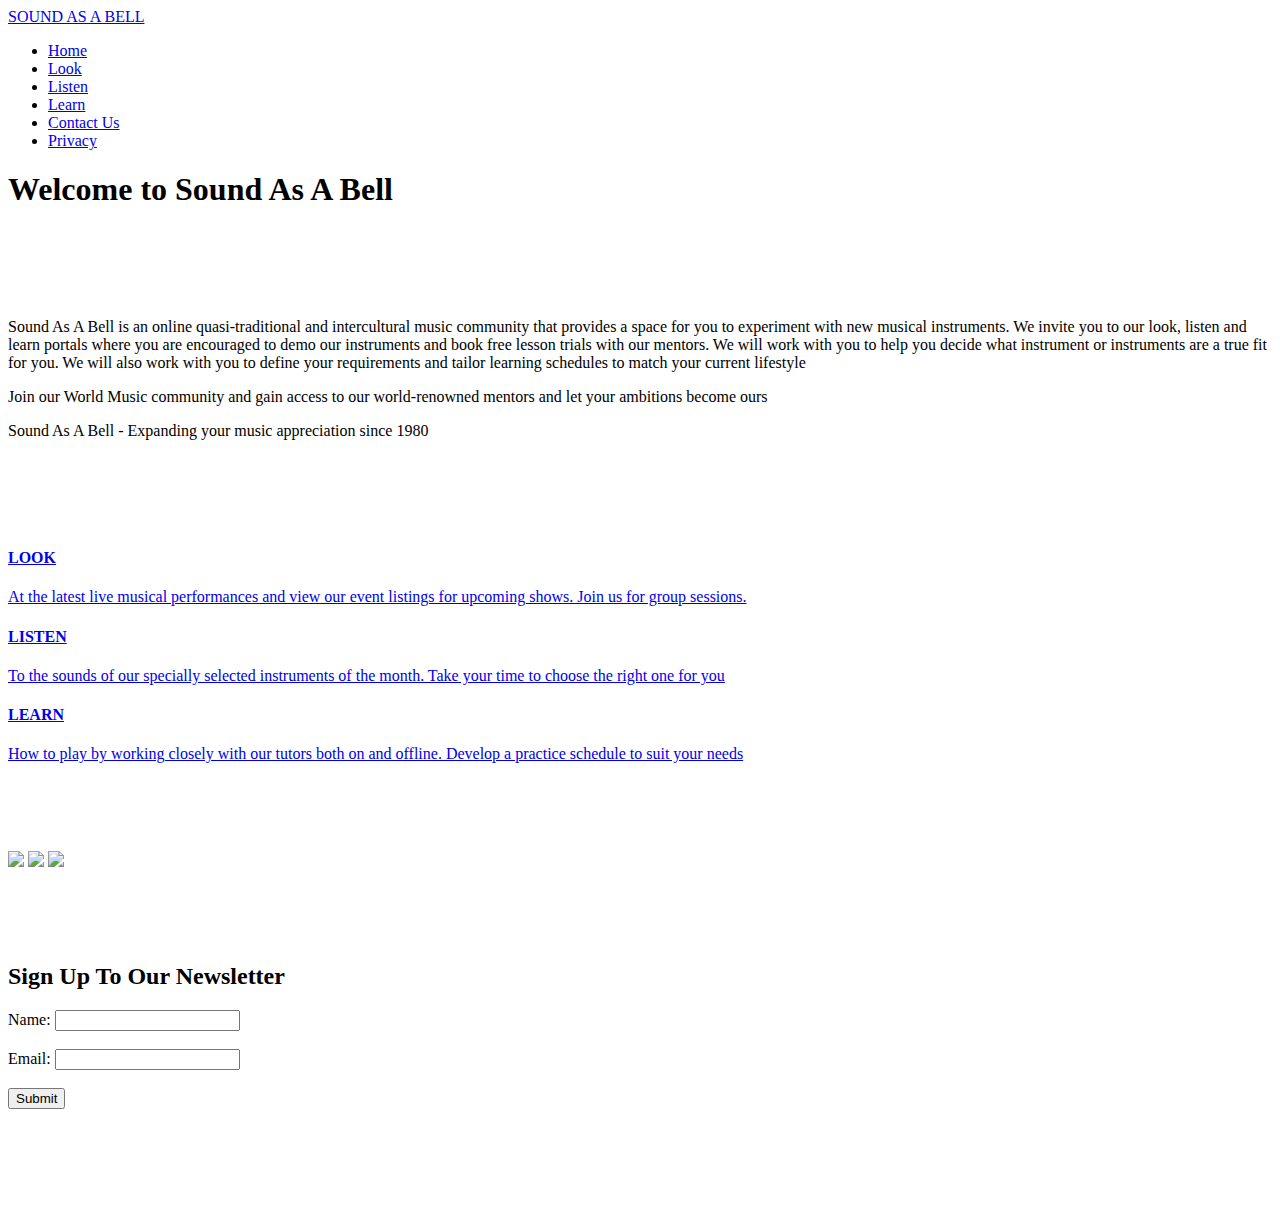
==== index.html @ 8462d066 "Rename soundasabell22/index.html to index.html" ====
<!DOCTYPE html>
<html lang="en">
	<head>
		<title>Sound As A Bell</title>
			<meta charset="utf-8">
			<meta name="description" content="learning and listening to world musical instruments">
			<meta name="keywords" content="music, musical, instruments, world, worldwide, listen, learn">
			<meta name="viewport" content="width-device-width, initial-scale=1">

			<!--External CSS sheet-->
			<link rel="stylesheet" href="css/landing.css">
			<link rel="stylesheet" href="https://cdn.jsdelivr.net/npm/bootstrap@5.1.3/dist/css/bootstrap.min.css"  integrity="sha384-1BmE4kWBq78iYhFldvKuhfTAU6auU8tT94WrHftjDbrCEXSU1oBoqyl2QvZ6jIW3" crossorigin="anonymous">
			<script src="https://ajax.googleapis.com/ajax/libs/jquery/3.3.1/jquery.min.js"></script>
	</head>
	<body>
	<!--HEADER-->
		<nav class="navbar navbar-fixed-top">
			<div class="container-fluid">
				<div class="navbar-header">
					<a class="navbar-brand" href="index.html">SOUND AS A BELL</a>
						</div>
							<ul class="navbar-brand">
								<li><a href="index.html">Home</a></li>
								<li><a href="look/look.html">Look</a></li>
								<li><a href="listen/listen.html">Listen</a></li>
								<li><a href="learn/learn.html">Learn</a></li>
								<li><a href="contact/contact.html">Contact Us</a></li>
								<li><a href="privacy/privacy.html">Privacy</a></li>
							</ul>
						<div>
				</nav>

		<header class="landing">
			<h1 class="landingHeader">Welcome to Sound As A Bell</h1>
		</header>

		<br></br>
			<div class="landingLine">
			</div>
		<br></br>

		<!--LANDING CONTENT-->
	
			<div class="landingSect">
				<p> Sound As A Bell is an online quasi-traditional and intercultural music
				community that provides a space for you to experiment with new musical
				instruments. We invite you to our look, listen and learn portals where you are
				encouraged to demo our instruments and book free lesson trials with our
				mentors. We will work with you to help you decide what instrument or
				instruments are a true fit for you. We will also work with you
				to define your requirements and tailor learning schedules to match your
				current lifestyle </p>

				<p>Join our World Music community and gain access to our world-renowned
				mentors and let your ambitions become ours </p>

				<p>Sound As A Bell - Expanding your music appreciation since 1980 </p>
			</div>

		<br></br>
			<div class="landingLine">
			</div>
		<br></br>

		<!--FEATURE-->
			<div class="landingContent1">

				<!--LANDING COL 1-3-->
					<a href="look/look.html">
						<div class="landingCol">
							<h4>LOOK</h4>
							<p>At the latest live musical performances and view our event listings for upcoming shows. Join us for group sessions.</p>
						</div>
					</a>

					<a href="listen/listen.html">
						<div class="landingCol">
							<h4>LISTEN</h4>
							<p>To the sounds of our specially selected instruments of the month. Take your time to choose the right one for you</p>
						</div>
					</a>

					<a href="learn/learn.html">
						<div class="landingCol">
							<h4>LEARN</h4>
							<p>How to play by working closely with our tutors both on and offline. Develop a practice schedule to suit your needs</p>
						</div>
					</a>
			</div>

		<br></br>

			<div class="landingLine">
			</div>

		<br></br>

		<div class="landingGallery">
				<a href="contact/contact.html"><img src="images/harp.jpg"></a>
				<a href="contact/contact.html"><img src="images/drum.jpg"></a>
				<a href="contact/contact.html"><img src="images/nyckleharpa.jpg"></a>
		</div>

		<br></br>
			<div class="landingLine">
			</div>
		<br></br>

		<!--NEWSLETTER-->
			<div class="newsletter">
				<h2>Sign Up To Our Newsletter</h2>
					<form id="formNewsletter" onsubmit="formSubmission(); return false">

					        Name: <input type="text" id="name"/><br/><br/>

					        Email: <input type="email" id="email"/><br/><br/>

					        <button onclick="formSubmission()">Submit</button>
					    	<p id="confirm"</p>

			    		</form>
			</div>

    		<br></br>
			<div class="landingLine">
			</div>
		<br></br>

<script src="script/script.js"></script>
<script src="https://cdn.jsdelivr.net/npm/bootstrap@5.1.3/dist/js/bootstrap.bundle.min.js" integrity="sha384-ka7Sk0Gln4gmtz2MlQnikT1wXgYsOg+OMhuP+IlRH9sENBO0LRn5q+8nbTov4+1p" crossorigin="anonymous"></script>

 </body>
 </html>
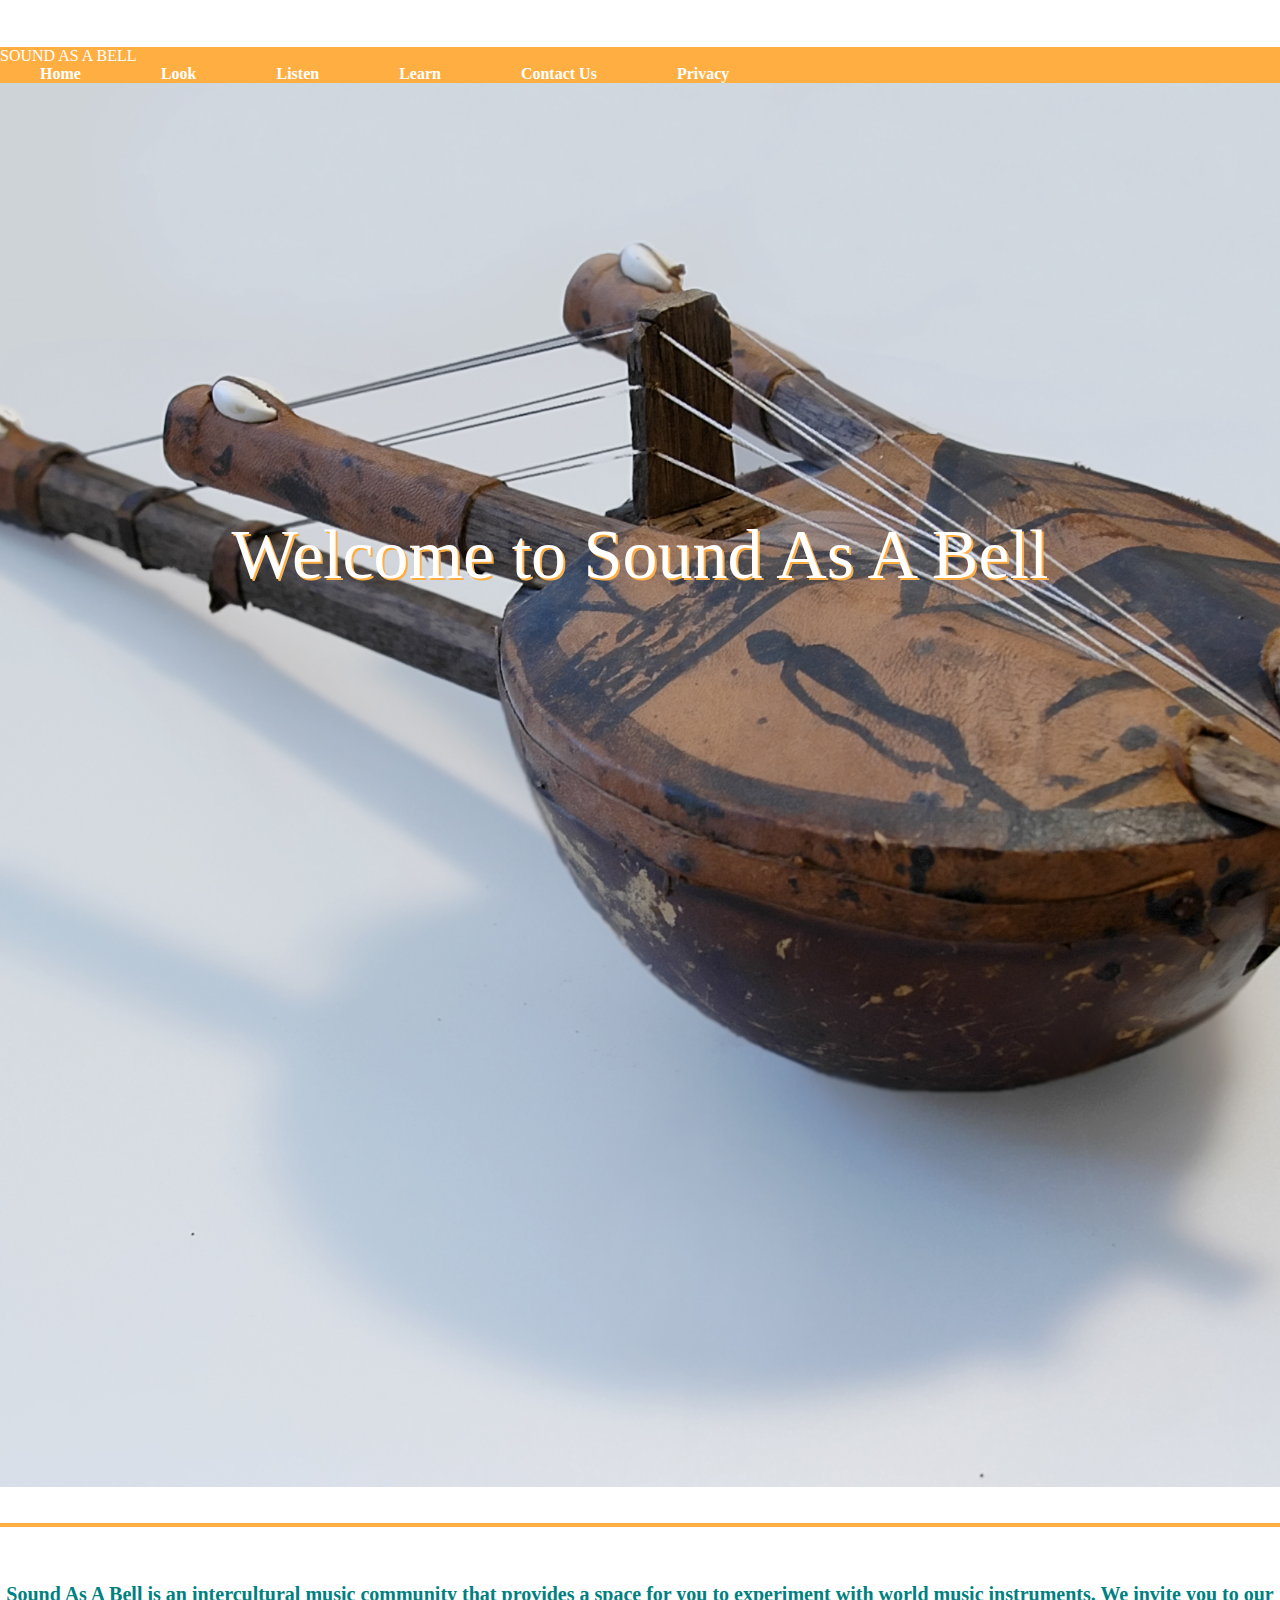
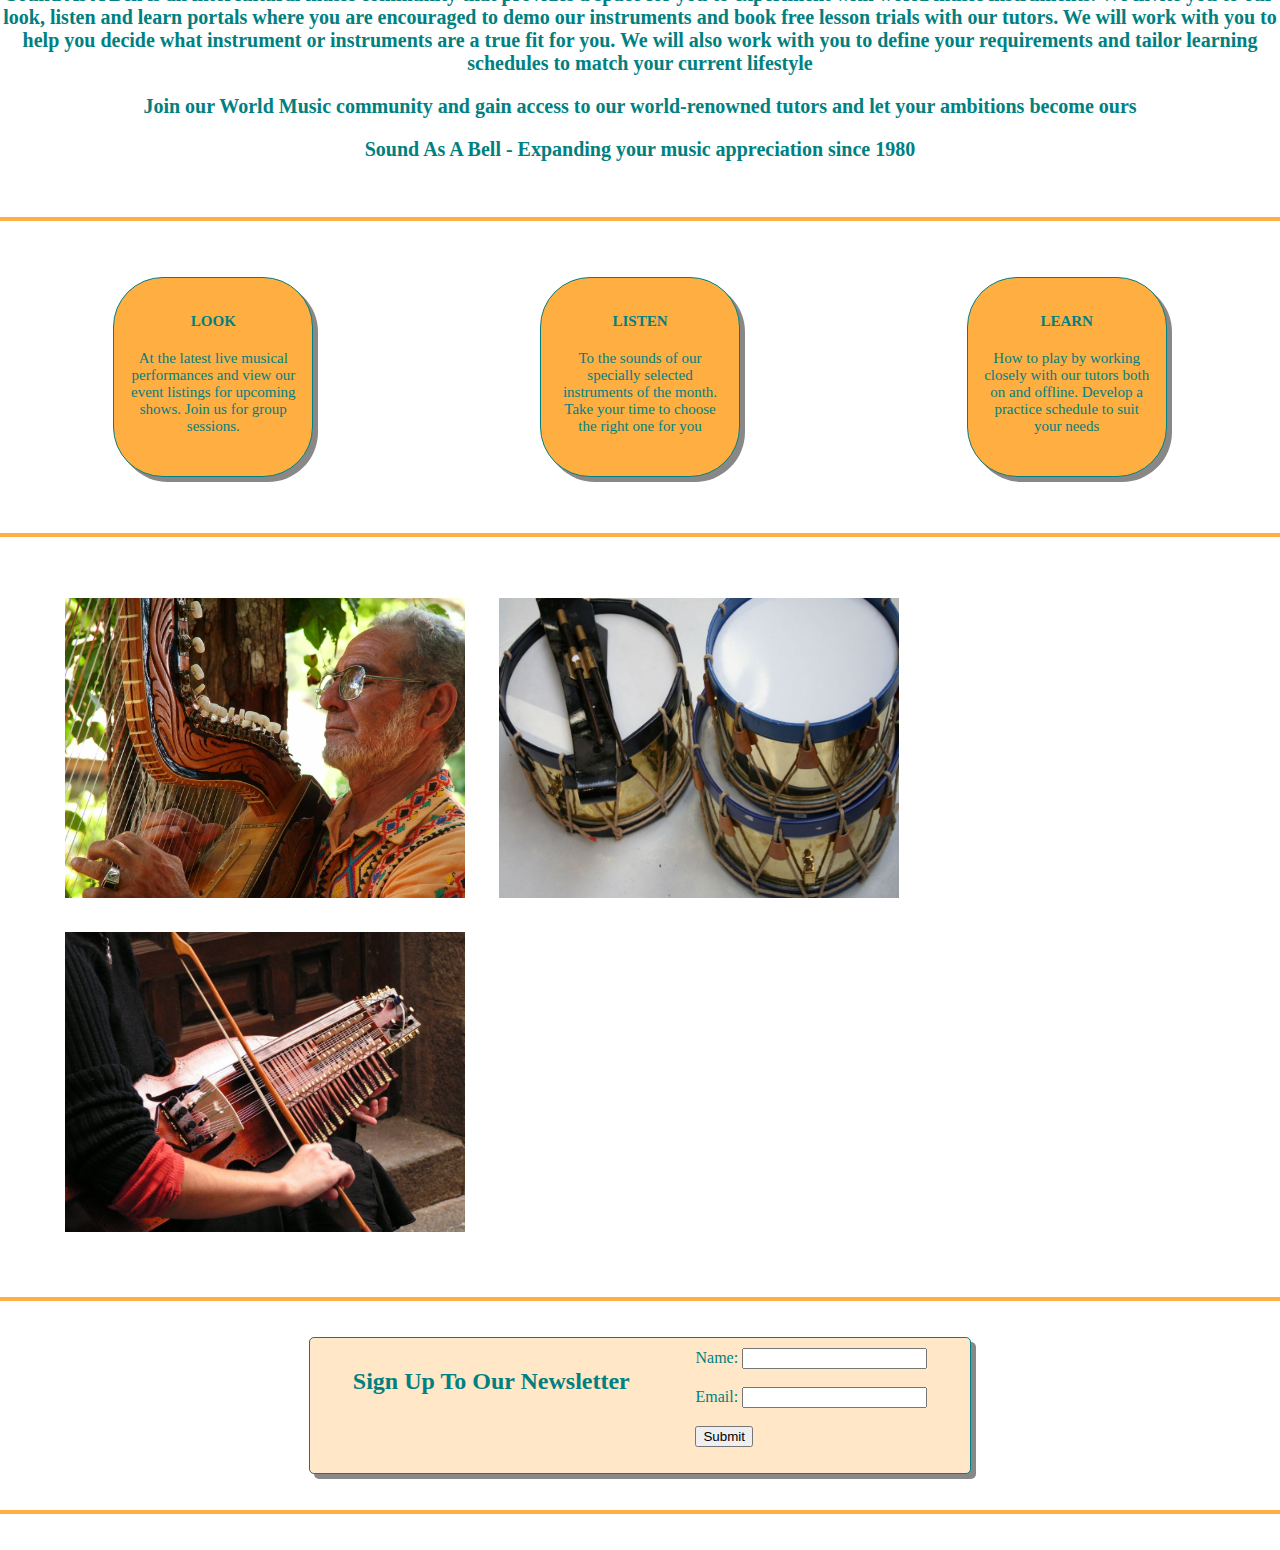
==== commit 23b25f02: "Update index.html" ====
--- a/index.html
+++ b/index.html
@@ -42,17 +42,17 @@
 		<!--LANDING CONTENT-->
 	
 			<div class="landingSect">
-				<p> Sound As A Bell is an online quasi-traditional and intercultural music
-				community that provides a space for you to experiment with new musical
+				<p> Sound As A Bell is an intercultural music
+				community that provides a space for you to experiment with world music
 				instruments. We invite you to our look, listen and learn portals where you are
 				encouraged to demo our instruments and book free lesson trials with our
-				mentors. We will work with you to help you decide what instrument or
+				tutors. We will work with you to help you decide what instrument or
 				instruments are a true fit for you. We will also work with you
 				to define your requirements and tailor learning schedules to match your
 				current lifestyle </p>
 
 				<p>Join our World Music community and gain access to our world-renowned
-				mentors and let your ambitions become ours </p>
+				tutors and let your ambitions become ours </p>
 
 				<p>Sound As A Bell - Expanding your music appreciation since 1980 </p>
 			</div>
--- a/css/landing.css
+++ b/css/landing.css
@@ -0,0 +1,164 @@
+
+
+body{
+
+	margin: 0;
+
+}
+
+p{
+
+	text-align: center;
+
+}
+
+.landingHeader{
+	font-family: Work Sans;
+	font-size: 70px;
+	font-weight: 400;
+	color: white;
+	text-shadow: 2px 2px #FFAE42;
+	text-align: center;
+	position: relative;
+	top:30%;
+	right: 0%;
+}
+
+.landing{
+
+	background-image: url('../images/carousel3.jpg');
+	background-size: cover;
+	background-position: center;	
+	height: 160vh;
+							
+}
+
+
+.landingLine{
+
+	width: 100%;
+	height: auto;
+	border: solid 2px;
+	color: #FFAE42;
+
+}
+
+.landingSect{
+
+	font-family: Work Sans;
+	font-size: 20px;
+	color: teal;
+	font-weight: bold;
+
+}
+
+.landingContent1{
+	
+		width: 100%;
+		height: auto;
+		background: #ffffff;
+	
+		/*FLEXBOX*/
+		display: flex;
+		flex-direction: row;
+		justify-content: space-around;
+		flex-flow: wrap;
+
+}
+
+.landingCol{
+
+	width: 200px;
+	height: 200px;
+	background: #FFAE42;
+	display: inline-block;
+	position: relative;
+	text-align: center;
+	margin: 20px;
+	padding: 15px;
+	box-sizing: border-box;
+	box-shadow: 5px 5px #888888;
+	border: 1px solid;
+	border-radius: 50px;
+	font: Work Sans;
+	font-size: 15px;
+	color: teal;	
+}
+
+.landingGallery{
+
+	margin: 10px 50px;
+}
+
+.landingGallery img{
+
+	transition: 1s;
+	padding: 15px;
+	width: 400px;
+}
+
+.landingGallery img:hover {
+
+	transform: scale(1.1);
+}
+
+.newsletter{
+
+	width: 50%;
+	margin: auto;
+	padding: 10px;
+	background: #FFE7C7;
+	border: solid 1px;
+	box-shadow: 5px 5px #888888;
+	color: teal;
+	border-radius: 5px;
+	
+	/*FLEXBOX*/
+	display: flex;
+	flex-direction: column;
+	justify-content: space-around;
+	flex-flow: wrap;
+
+
+}
+
+	
+/*NAVBAR*/
+
+.navbar-brand{
+
+	font-family: Work Sans;
+	color: white;
+	list-style-type: none;
+	text-decoration: none;
+	margin: 0;
+	padding: 0;
+}
+
+nav { 
+	width: 100%; 
+	float: right;  
+	margin: auto;
+	padding: auto; 
+	list-style-type: none; 
+	background-color: #FFAE42;  
+} 
+
+nav li { 
+	float: left; 
+}
+
+nav li a { 
+
+	padding: 40px 40px; 
+	list-style-type: none;
+	text-decoration: none; 
+	font-weight: bold; 
+	color: white;  
+} 
+
+nav li a:hover { 
+	color: #80715E; 
+	background-color: #FFFFFF; 
+	opacity: 0.5;
+} 
